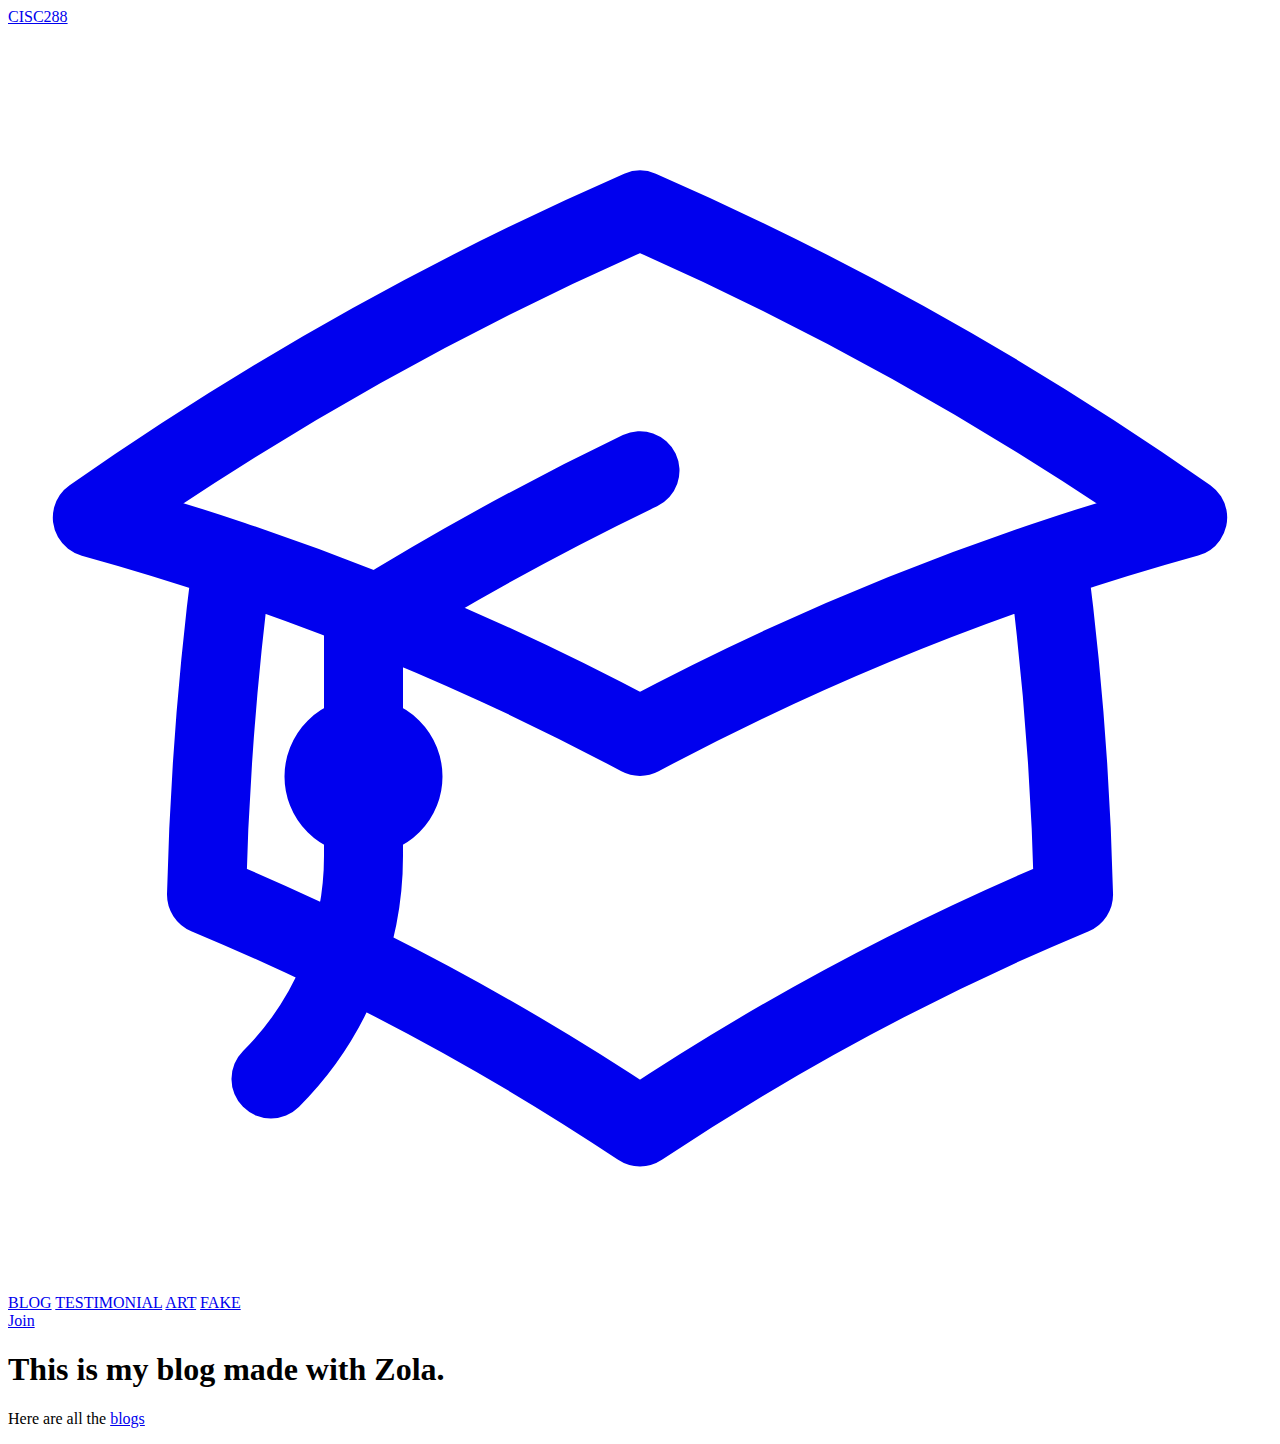
==== index.html @ 71293ce1 "Updates" ====
<!DOCTYPE html>
<html lang="en">

<head>
  <meta charset="utf-8">
  <meta name="viewport" content="width=device-width, initial-scale=1.0"> 
  <title>MyBlog</title>
  <link rel="stylesheet" href="https://example.com/styles/style.css">
  <link rel="preload" href="https://example.com/javascript/spotlight.bundle.js" as="script">
</head>

<body>

  
    
<header class="bg-slate-600">
  <nav class="mx-auto max-w-7xl px-4 sm:px-6 lg:px-8" aria-label="Top">
    <div
      class="flex w-full items-center justify-between border-b border-indigo-500 py-6 lg:border-none"
    >
      <div class="flex items-center">
        <a href="/">
          <span class="sr-only">CISC288</span>
          <svg xmlns="http://www.w3.org/2000/svg" fill="none" viewBox="0 0 24 24" stroke-width="1.5" stroke="currentColor" class="h-8 w-8 text-white">
            <path stroke-linecap="round" stroke-linejoin="round" d="M4.26 10.147a60.436 60.436 0 00-.491 6.347A48.627 48.627 0 0112 20.904a48.627 48.627 0 018.232-4.41 60.46 60.46 0 00-.491-6.347m-15.482 0a50.57 50.57 0 00-2.658-.813A59.905 59.905 0 0112 3.493a59.902 59.902 0 0110.399 5.84c-.896.248-1.783.52-2.658.814m-15.482 0A50.697 50.697 0 0112 13.489a50.702 50.702 0 017.74-3.342M6.75 15a.75.75 0 100-1.5.75.75 0 000 1.5zm0 0v-3.675A55.378 55.378 0 0112 8.443m-7.007 11.55A5.981 5.981 0 006.75 15.75v-1.5" />
          </svg>
          
        </a>
        <div class="ml-10 hidden space-x-8 lg:block">

          
              
              
              
              <a 
                 class="text-base font-medium text-white hover:text-indigo-50"
                 href="https:&#x2F;&#x2F;example.com&#x2F;blog">BLOG</a>
          
              
              
              
              <a 
                 class="text-base font-medium text-white hover:text-indigo-50"
                 href="https:&#x2F;&#x2F;example.com&#x2F;testimonials">TESTIMONIAL</a>
          
              
              
              
              <a 
                 class="text-base font-medium text-white hover:text-indigo-50"
                 href="https:&#x2F;&#x2F;example.com&#x2F;art">ART</a>
          
              
              
              
              <a 
                 class="text-base font-medium text-white hover:text-indigo-50"
                 href="https:&#x2F;&#x2F;example.com&#x2F;fake">FAKE</a>
          
         
        </div>
      </div>
      <div class="ml-10 space-x-4">
        <a
          href="#"
          class="inline-block rounded-md border border-transparent bg-white py-2 px-4 text-base font-medium text-slate-600 hover:bg-indigo-50"
          >Join</a
        >
      </div>
    </div>
  </nav>
</header>


  

  <section>
    <div class="container mx-auto max-w-7xl p-8">
      
<section class="prose">
  <h1 class="title">
    This is my blog made with Zola.
  </h1>
  <p>
      Here are all the <a href="/blog">blogs</a>
  </p>
</section>

    </div>
  </section>

  <script src="https://example.com/javascript/spotlight.bundle.js" defer></script>
</body>

</html>
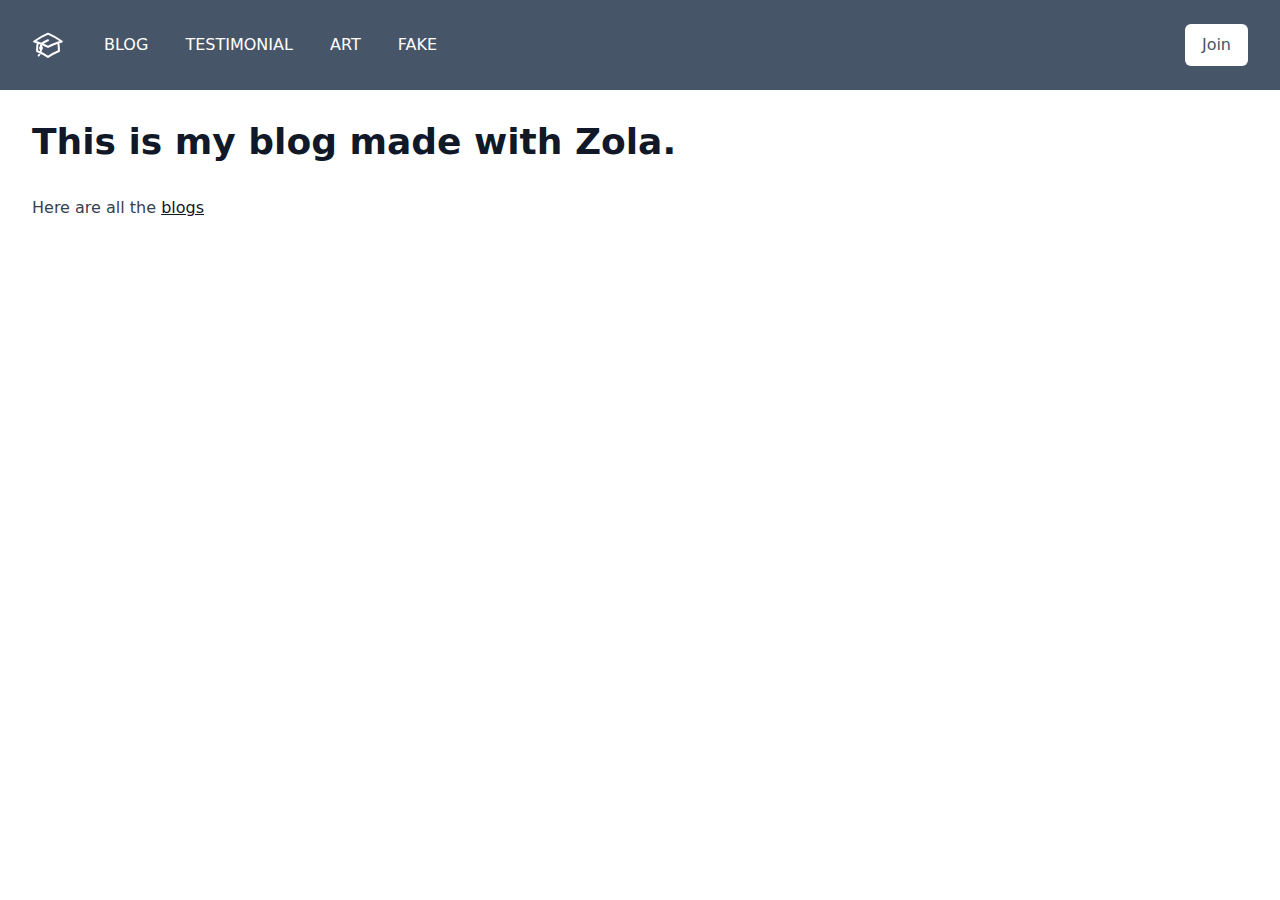
==== commit 517e2f74: "Updates" ====
--- a/index.html
+++ b/index.html
@@ -5,8 +5,8 @@
   <meta charset="utf-8">
   <meta name="viewport" content="width=device-width, initial-scale=1.0"> 
   <title>MyBlog</title>
-  <link rel="stylesheet" href="https://example.com/styles/style.css">
-  <link rel="preload" href="https://example.com/javascript/spotlight.bundle.js" as="script">
+  <link rel="stylesheet" href="https://springfieldcollege-mpcs.github.io/CISC288-FinalWebsite/styles/style.css">
+  <link rel="preload" href="https://springfieldcollege-mpcs.github.io/CISC288-FinalWebsite/javascript/spotlight.bundle.js" as="script">
 </head>
 
 <body>
@@ -34,28 +34,28 @@
               
               <a 
                  class="text-base font-medium text-white hover:text-indigo-50"
-                 href="https:&#x2F;&#x2F;example.com&#x2F;blog">BLOG</a>
+                 href="https:&#x2F;&#x2F;springfieldcollege-mpcs.github.io&#x2F;CISC288-FinalWebsite&#x2F;blog">BLOG</a>
           
               
               
               
               <a 
                  class="text-base font-medium text-white hover:text-indigo-50"
-                 href="https:&#x2F;&#x2F;example.com&#x2F;testimonials">TESTIMONIAL</a>
+                 href="https:&#x2F;&#x2F;springfieldcollege-mpcs.github.io&#x2F;CISC288-FinalWebsite&#x2F;testimonials">TESTIMONIAL</a>
           
               
               
               
               <a 
                  class="text-base font-medium text-white hover:text-indigo-50"
-                 href="https:&#x2F;&#x2F;example.com&#x2F;art">ART</a>
+                 href="https:&#x2F;&#x2F;springfieldcollege-mpcs.github.io&#x2F;CISC288-FinalWebsite&#x2F;art">ART</a>
           
               
               
               
               <a 
                  class="text-base font-medium text-white hover:text-indigo-50"
-                 href="https:&#x2F;&#x2F;example.com&#x2F;fake">FAKE</a>
+                 href="https:&#x2F;&#x2F;springfieldcollege-mpcs.github.io&#x2F;CISC288-FinalWebsite&#x2F;fake">FAKE</a>
           
          
         </div>
@@ -89,7 +89,7 @@
     </div>
   </section>
 
-  <script src="https://example.com/javascript/spotlight.bundle.js" defer></script>
+  <script src="https://springfieldcollege-mpcs.github.io/CISC288-FinalWebsite/javascript/spotlight.bundle.js" defer></script>
 </body>
 
 </html>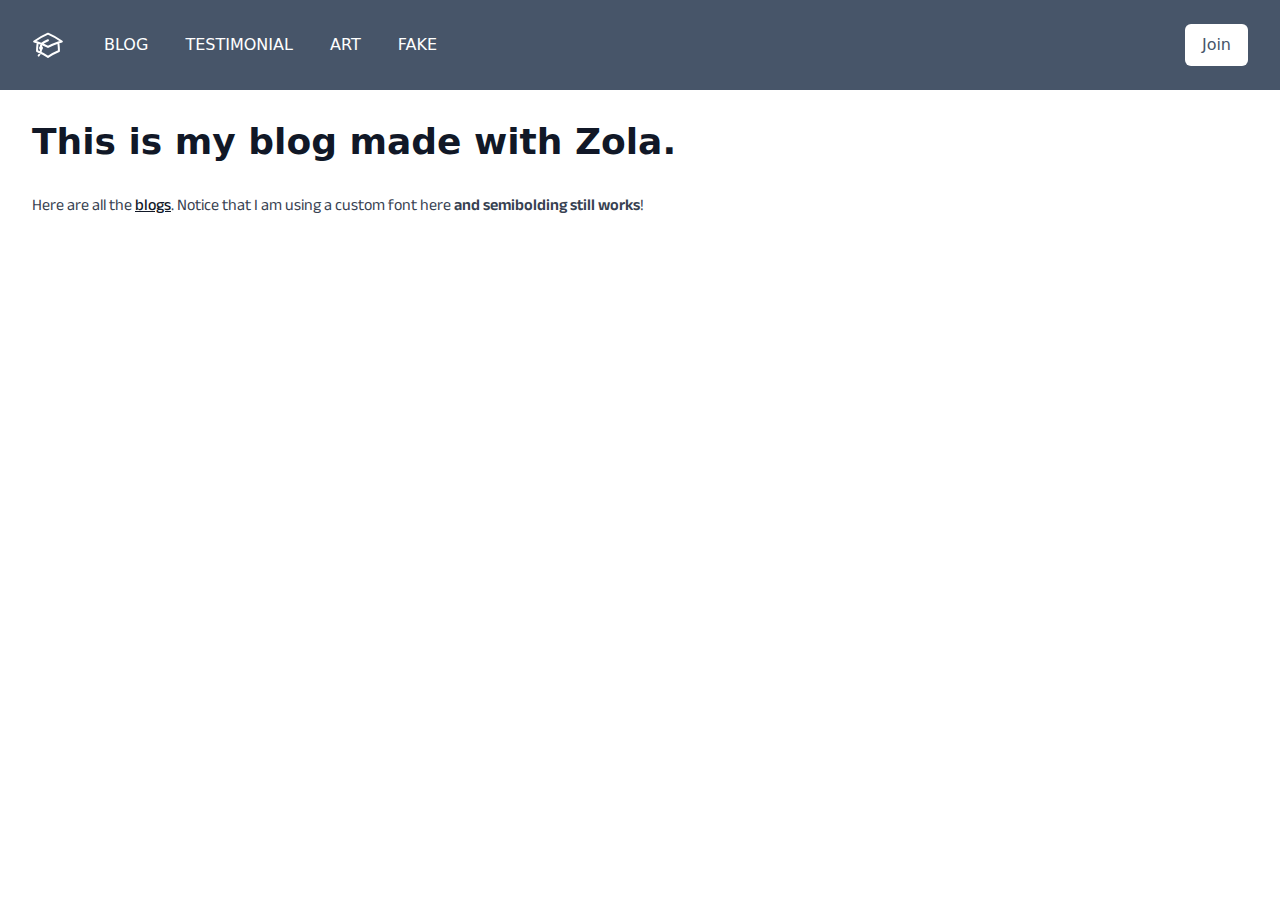
==== commit 948e4c5d: "Updates" ====
--- a/index.html
+++ b/index.html
@@ -19,7 +19,7 @@
       class="flex w-full items-center justify-between border-b border-indigo-500 py-6 lg:border-none"
     >
       <div class="flex items-center">
-        <a href="/">
+        <a href="https:&#x2F;&#x2F;springfieldcollege-mpcs.github.io&#x2F;CISC288-FinalWebsite">
           <span class="sr-only">CISC288</span>
           <svg xmlns="http://www.w3.org/2000/svg" fill="none" viewBox="0 0 24 24" stroke-width="1.5" stroke="currentColor" class="h-8 w-8 text-white">
             <path stroke-linecap="round" stroke-linejoin="round" d="M4.26 10.147a60.436 60.436 0 00-.491 6.347A48.627 48.627 0 0112 20.904a48.627 48.627 0 018.232-4.41 60.46 60.46 0 00-.491-6.347m-15.482 0a50.57 50.57 0 00-2.658-.813A59.905 59.905 0 0112 3.493a59.902 59.902 0 0110.399 5.84c-.896.248-1.783.52-2.658.814m-15.482 0A50.697 50.697 0 0112 13.489a50.702 50.702 0 017.74-3.342M6.75 15a.75.75 0 100-1.5.75.75 0 000 1.5zm0 0v-3.675A55.378 55.378 0 0112 8.443m-7.007 11.55A5.981 5.981 0 006.75 15.75v-1.5" />
@@ -81,8 +81,8 @@
   <h1 class="title">
     This is my blog made with Zola.
   </h1>
-  <p>
-      Here are all the <a href="/blog">blogs</a>
+  <p class="font-myCustomFont">
+      Here are all the <a href="/blog">blogs</a>. Notice that I am using a custom font here <span class="font-semibold">and semibolding still works</span>!
   </p>
 </section>
 
